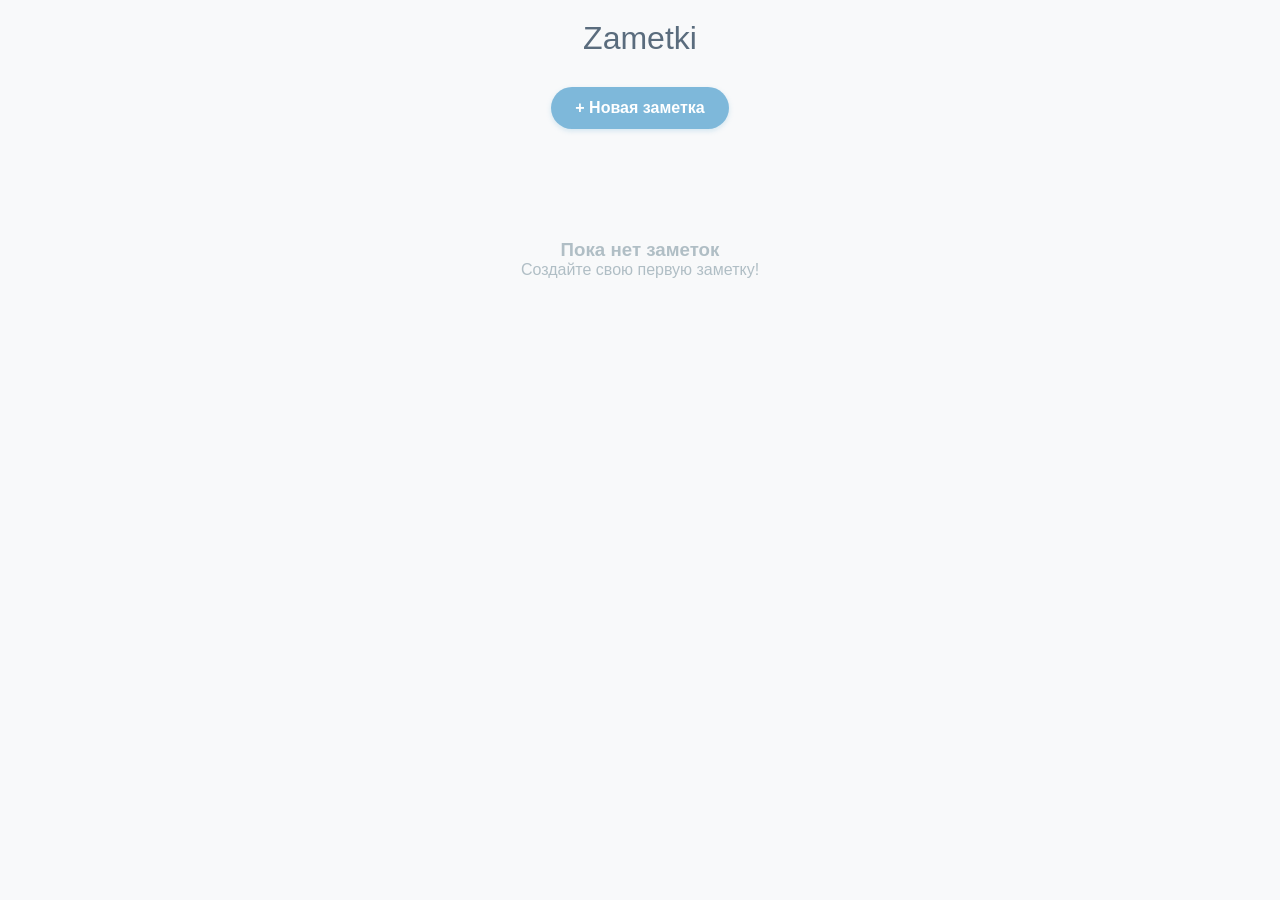
==== Zametka/index.html @ f8957aa7 "Add tags input field to note form Добавила поле для тегов в форму заметок" ====
<!DOCTYPE html>
<html lang="ru">
<head>
    <meta charset="UTF-8">
    <meta name="viewport" content="width=device-width, initial-scale=1.0">
    <title>Zametki</title>

    <link rel="stylesheet" href="style.css">

</head>
<body>
     <div class="container">
     <h1> Zametki </h1>
     <button class="btn-primary" onclick="openModal()">+ Новая заметка</button>
     <div class="notes-grid" id="notesGrid"></div>
    </div>
    

    <div class="modal-overlay" id="modalOverlay" onclick="closeModalOnOverlay(event)">
        <div class="modal" onclick="event.stopPropagation()">
            <div class="modal-header" id="modalHeader">Создание заметки</div>
            <div class="modal-body">
                <div class="mode-toggle">
                    <button class="mode-btn active" onclick="setMode('text')" id="textMode">Текст</button>
                    <button class="mode-btn" onclick="setMode('list')" id="listMode">Список</button>
                </div>
                
                <div class="form-group">
                    <label class="form-label">Название</label>
                    <input type="text" class="form-input" id="noteTitle" placeholder="Введите название заметки">
                </div>
                
                 <div class="form-group">
                    <label class="form-label">Теги (через запятую)</label>
                    <input type="text" class="form-input" id="noteTags" placeholder="работа, срочно, идея">
                </div>

                <div class="form-group">
                    <label class="form-label" id="contentLabel">Содержание</label>
                    <textarea class="form-textarea" id="noteContent" placeholder="Введите текст заметки..."></textarea>
                </div>

                <!-- Палитра цветов -->
                <div class="color-pickers">
                    <div class="color-group">
                        <label class="color-label">Фон</label>
                        <input type="color" id="noteColor" value="#ffffff">
                    </div>
                    <div class="color-group">
                        <label class="color-label">Закрепление</label>
                        <input type="color" id="pinColor" value="#e1f5fe">
                    </div>
                    <div class="color-group">
                        <label class="color-label">Текст</label>
                        <input type="color" id="textColor" value="#5a6c7d">
                    </div>
                </div>
            </div>
            <div class="modal-footer">
                <button class="btn btn-cancel" onclick="closeModal()">Отмена</button>
                <button class="btn btn-save" onclick="saveNote()">Создать</button>
            </div>
        </div>
    </div>    

    <script src="script.js"></script>
    
</body>
</html>
---- Zametka/style.css ----
* {
    margin: 0;
    padding: 0;
    box-sizing: border-box;
}

body {
    font-family: Arial, sans-serif;
    background: #f8f9fa;
    padding: 20px;
}

.container {
    max-width: 800px;
    margin: 0 auto;
}

h1 {
    text-align: center;
    color: #5a6c7d;
    margin-bottom: 30px;
    font-family: "Arial Black", Arial, sans-serif;
    font-weight: normal;
}

.btn-primary {
    background: #7eb8da;
    color: white;
    border: none;
    padding: 12px 24px;
    border-radius: 25px;
    cursor: pointer;
    font-size: 16px;
    font-weight: 600;
    display: block;
    margin: 0 auto 30px;
    transition: all 0.3s;
    box-shadow: 0 2px 5px rgba(126, 184, 218, 0.3);
}

.btn-primary:hover {
    background: #6aa5c4;
    transform: translateY(-2px);
    box-shadow: 0 4px 8px rgba(126, 184, 218, 0.4);
}

.notes-grid {
    display: grid;
    grid-template-columns: repeat(auto-fill, minmax(250px, 1fr));
    gap: 20px;
}

.note-card {
    background-color: var(--note-bg, #ffffff);
    border-radius: 12px;
    padding: 20px;
    box-shadow: 0 2px 10px rgba(0,0,0,0.05);
    position: relative;
    transition: all 0.3s;
    border: 1px solid #e8eef3;
}

.note-card:hover {
    transform: translateY(-3px);
    box-shadow: 0 5px 20px rgba(0,0,0,0.1);
}

.note-card.pinned {
    border: 2px solid var(--pin-border, #81d4fa);
    background-color: var(--pin-bg, #e1f5fe);
    box-shadow: 0 5px 15px rgba(129, 212, 250, 0.2);
}

.note-title {
    font-size: 18px;
    font-weight: 700;
    color: var(--text-color, #5a6c7d);
    margin-bottom: 10px;
    word-break: break-word;
    padding-right: 80px;
}

.note-content {
    color: var(--text-color, #78909c);
    line-height: 1.6;
    white-space: pre-wrap;
    word-break: break-word;
}

.note-content ul, .note-content ol {
    padding-left: 20px;
    margin: 10px 0;
}

.note-content li {
    margin: 5px 0;
}

.note-date {
    font-size: 12px;
    color: var(--text-color, #b0bec5);
    opacity: 0.7;
    margin-top: 10px;
}

.note-actions {
    position: absolute;
    top: 15px;
    right: 15px;
    display: flex;
    gap: 5px;
}

.btn-icon {
    background: rgba(255, 255, 255, 0.7);
    border: none;
    width: 32px;
    height: 32px;
    border-radius: 50%;
    cursor: pointer;
    font-size: 14px;
    transition: all 0.2s;
    color: #78909c;
    display: flex;
    align-items: center;
    justify-content: center;
}

.btn-icon:hover {
    background: #7eb8da;
    color: white;
}

.btn-pin {
    color: #4fc3f7;
}

.btn-pin.active {
    background: #81d4fa;
    color: white;
}

.btn-pin.active:hover {
    background: #4fc3f7;
}

.btn-delete:hover {
    background: #ef9a9a;
}

.pin-indicator {
    position: absolute;
    top: 10px;
    left: 10px;
    color: var(--text-color, #4fc3f7);
    font-size: 16px;
}

/* Modal Styles */
.modal-overlay {
    display: none;
    position: fixed;
    top: 0;
    left: 0;
    right: 0;
    bottom: 0;
    background: rgba(90, 108, 125, 0.4);
    z-index: 1000;
    justify-content: center;
    align-items: center;
    padding: 20px;
    backdrop-filter: blur(3px);
}

.modal-overlay.active {
    display: flex;
}

.modal {
    background: #fafbfc;
    border-radius: 16px;
    width: 100%;
    max-width: 600px;
    max-height: 90vh;
    overflow-y: auto;
    box-shadow: 0 10px 40px rgba(0,0,0,0.15);
}

.modal-header {
    background: linear-gradient(135deg, #7eb8da 0%, #a5d6d9 100%);
    color: white;
    padding: 20px;
    text-align: center;
    font-size: 22px;
    font-weight: 700;
    border-radius: 16px 16px 0 0;
}

.modal-body {
    padding: 25px;
}

.form-group {
    margin-bottom: 20px;
}

.form-label {
    display: block;
    margin-bottom: 8px;
    color: #5a6c7d;
    font-weight: 600;
    font-size: 14px;
}

.form-input {
    width: 100%;
    padding: 12px 15px;
    border: 2px solid #e0e6ed;
    border-radius: 8px;
    background: white;
    color: #5a6c7d;
    font-size: 16px;
    transition: all 0.3s;
}

.form-input:focus {
    outline: none;
    border-color: #7eb8da;
    box-shadow: 0 0 0 3px rgba(126, 184, 218, 0.1);
}

.form-textarea {
    width: 100%;
    padding: 12px 15px;
    border: 2px solid #e0e6ed;
    border-radius: 8px;
    background: white;
    color: #5a6c7d;
    font-size: 16px;
    min-height: 150px;
    resize: vertical;
    line-height: 1.5;
    transition: all 0.3s;
}

.form-textarea:focus {
    outline: none;
    border-color: #7eb8da;
    box-shadow: 0 0 0 3px rgba(126, 184, 218, 0.1);
}

/* Стили для палитры цветов */
.color-pickers {
    display: flex;
    gap: 15px;
    margin-bottom: 20px;
    padding: 12px 15px;
    background: #f0f4f8;
    border-radius: 10px;
    align-items: center;
}

.color-group {
    display: flex;
    flex-direction: column;
    align-items: center;
}

.color-label {
    display: block;
    font-size: 11px;
    color: #78909c;
    margin-bottom: 5px;
    text-align: center;
    font-weight: 600;
}

input[type="color"] {
    width: 36px;
    height: 36px;
    border: 2px solid #e0e6ed;
    border-radius: 6px;
    cursor: pointer;
    background: none;
    padding: 2px;
}

input[type="color"]::-webkit-color-swatch-wrapper {
    padding: 0;
}

input[type="color"]::-webkit-color-swatch {
    border: none;
    border-radius: 3px;
}

input[type="color"]::-moz-color-swatch {
    border: none;
    border-radius: 3px;
}

.mode-toggle {
    display: flex;
    gap: 10px;
    margin-bottom: 20px;
}

.mode-btn {
    flex: 1;
    padding: 10px;
    border: 2px solid #c5cae9;
    background: white;
    color: #7986cb;
    border-radius: 8px;
    cursor: pointer;
    transition: all 0.3s;
    font-weight: 600;
    font-size: 14px;
}

.mode-btn.active {
    background: #7eb8da;
    color: white;
    border-color: #7eb8da;
}

.mode-btn:hover:not(.active) {
    background: #f5f7fa;
}

.modal-footer {
    padding: 20px 25px;
    display: flex;
    gap: 10px;
    justify-content: flex-end;
    border-top: 1px solid #e8eef3;
}

.btn {
    padding: 10px 24px;
    border: none;
    border-radius: 20px;
    cursor: pointer;
    font-size: 15px;
    transition: all 0.3s;
    font-weight: 600;
}

.btn-cancel {
    background: #f5f7fa;
    color: #78909c;
}

.btn-cancel:hover {
    background: #eceff3;
}

.btn-save {
    background: #81c784;
    color: white;
    box-shadow: 0 2px 5px rgba(129, 199, 132, 0.3);
}

.btn-save:hover {
    background: #66bb6a;
    transform: translateY(-2px);
    box-shadow: 0 4px 8px rgba(129, 199, 132, 0.4);
}

.empty-state {
    text-align: center;
    padding: 60px 20px;
    color: #b0bec5;
}

.empty-state-icon {
    font-size: 64px;
    margin-bottom: 20px;
    opacity: 0.5;
}

.section-title {
    grid-column: 1 / -1;
    font-size: 13px;
    color: #90a4ae;
    font-weight: 700;
    margin-top: 10px;
    margin-bottom: 5px;
    text-transform: uppercase;
    letter-spacing: 0.5px;
}

@media (max-width: 600px) {
    .modal-footer {
        flex-direction: column;
    }
    .btn {
        width: 100%;
    }
    .color-pickers {
        flex-direction: column;
    }
}
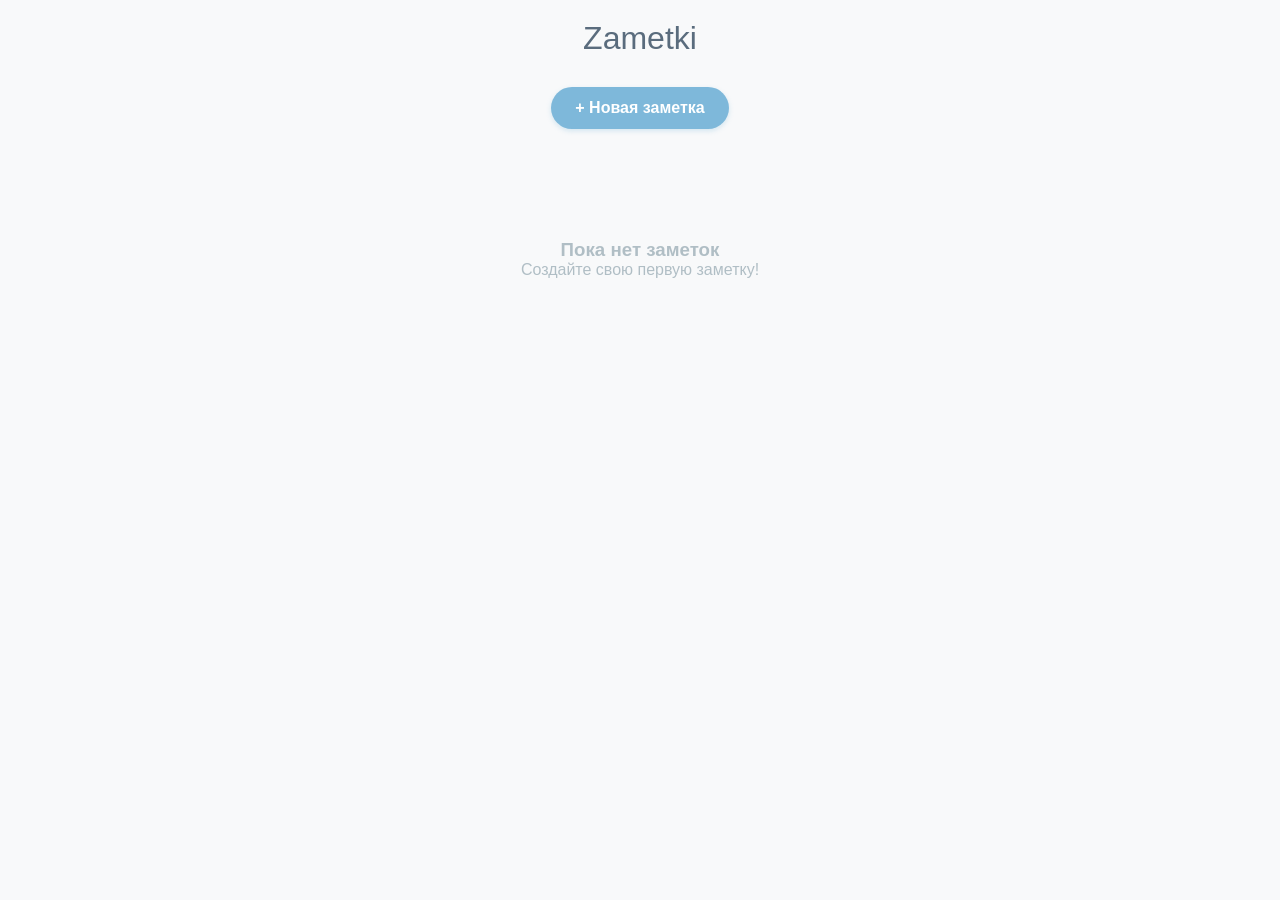
==== commit ca44fdb0: "Add priority selection to note form Добавлено поле для выбора приоритета" ====
--- a/Zametka/index.html
+++ b/Zametka/index.html
@@ -30,6 +30,15 @@
                     <input type="text" class="form-input" id="noteTitle" placeholder="Введите название заметки">
                 </div>
                 
+                <div class="form-group">
+                    <label class="form-label">Приоритет</label>
+                    <select id="notePriority" class="form-input">
+                        <option value="low">🟢 Низкий</option>
+                        <option value="medium" selected>🟡 Средний</option>
+                        <option value="high">🔴 Высокий</option>
+                    </select>
+                </div>
+
                  <div class="form-group">
                     <label class="form-label">Теги (через запятую)</label>
                     <input type="text" class="form-input" id="noteTags" placeholder="работа, срочно, идея">
--- a/Zametka/style.css
+++ b/Zametka/style.css
@@ -400,4 +400,21 @@
     .color-pickers {
         flex-direction: column;
     }
-}+}
+
+.note-tags {
+    display: flex;
+    flex-wrap: wrap;
+    gap: 5px;
+    margin-top: 10px;
+}
+
+.tag {
+    display: inline-block;
+    padding: 3px 10px;
+    background: rgba(126, 184, 218, 0.2);
+    color: #5a6c7d;
+    border-radius: 12px;
+    font-size: 11px;
+    font-weight: 600;
+}
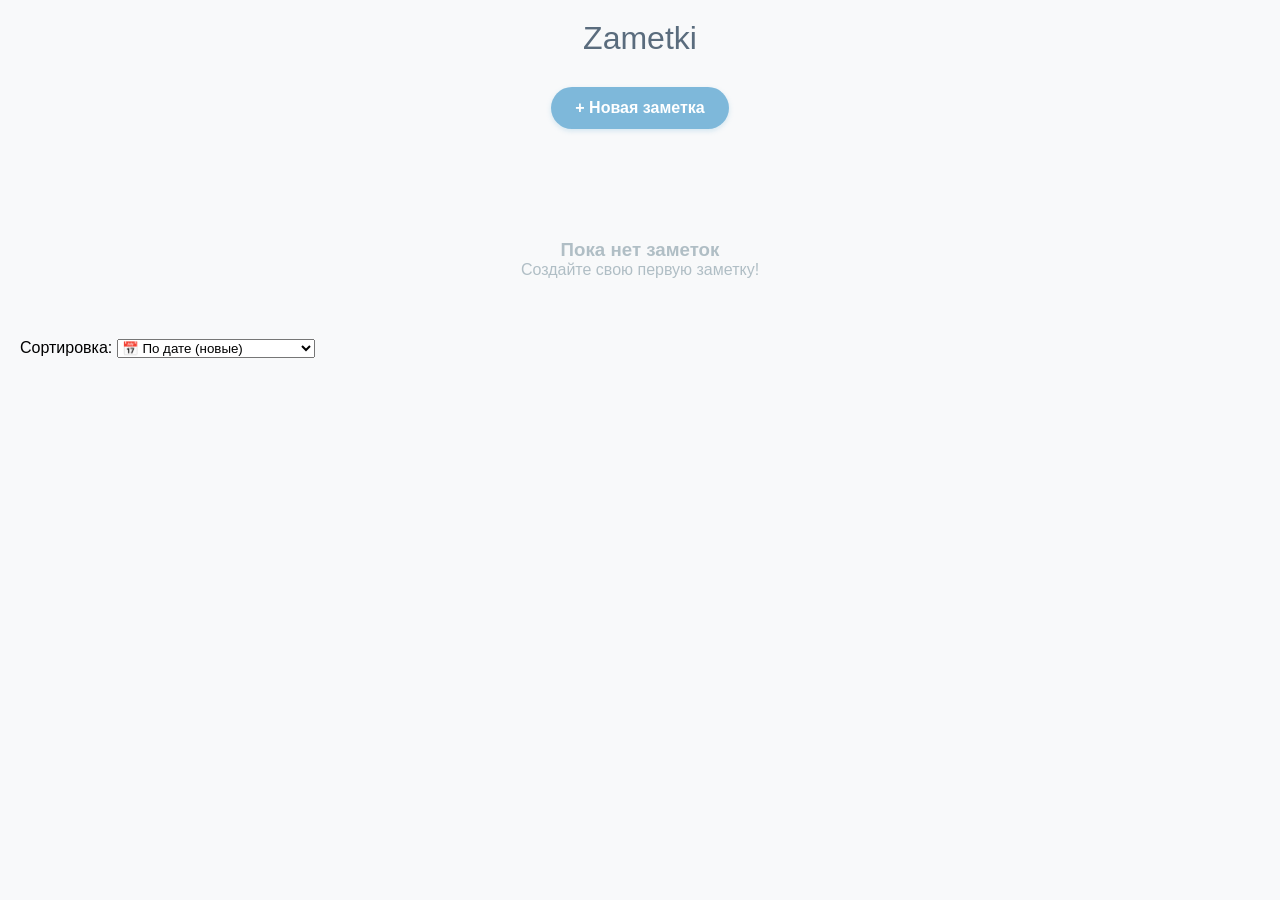
==== commit 36974789: "Add filter panel for sorting notes Добавила панель для сортировки заметок" ====
--- a/Zametka/index.html
+++ b/Zametka/index.html
@@ -15,6 +15,19 @@
      <div class="notes-grid" id="notesGrid"></div>
     </div>
     
+     <div class="filter-panel">
+        <div class="filter-group">
+            <label class="filter-label">Сортировка:</label>
+            <select id="sortOption" class="filter-select">
+                <option value="date-desc">📅 По дате (новые)</option>
+                <option value="date-asc">📅 По дате (старые)</option>
+                <option value="priority-desc">⭐ По приоритету (высокий)</option>
+                <option value="priority-asc">⭐ По приоритету (низкий)</option>
+            </select>
+        </div>
+    </div>
+    <div class="notes-grid" id="notesGrid"></div>
+</div>
 
     <div class="modal-overlay" id="modalOverlay" onclick="closeModalOnOverlay(event)">
         <div class="modal" onclick="event.stopPropagation()">
--- a/Zametka/style.css
+++ b/Zametka/style.css
@@ -418,3 +418,59 @@
     font-size: 11px;
     font-weight: 600;
 }
+
+.priority-indicator {
+    position: absolute;
+    top: 15px;
+    left: 15px;
+    font-size: 12px;
+    padding: 3px 8px;
+    border-radius: 12px;
+    font-weight: 600;
+    z-index: 2; 
+}
+
+.priority-high {
+    background: #ffcdd2;
+    color: #c62828;
+}
+
+.priority-medium {
+    background: #fff9c4;
+    color: #f9a825;
+}
+
+.priority-low {
+    background: #c8e6c9;
+    color: #2e7d32;
+}
+
+.form-textarea {
+    width: 100%;
+    padding: 12px 15px;
+    border: 2px solid #e0e6ed;
+    border-radius: 8px;
+    background: white;
+    color: #5a6c7d;
+    font-size: 16px;
+    min-height: 150px;
+    resize: vertical;
+    line-height: 1.5;
+    transition: all 0.3s;
+}
+
+.form-textarea:focus {
+    outline: none;
+    border-color: #7eb8da;
+    box-shadow: 0 0 0 3px rgba(126, 184, 218, 0.1);
+}
+
+select.form-input {
+    appearance: none;
+    -webkit-appearance: none;
+    background-image: url('data:image/svg+xml;charset=US-ASCII,%3Csvg%20xmlns%3D%22http%3A%2F%2Fwww.w3.org%2F2000%2Fsvg%22%20width%3D%22292.4%22%20height%3D%22292.4%22%3E%3Cpath%20fill%3D%22%235a6c7d%22%20d%3D%22M287%2069.4a17.6%2017.6%200%200%200-13-5.4H18.4c-5%200-9.3%201.8-12.9%205.4A17.6%2017.6%200%200%200%200%2082.2c0%205%201.8%209.3%205.4%2012.9l128%20127.9c3.6%203.6%207.8%205.4%2012.8%205.4s9.2-1.8%2012.8-5.4L287%2095c3.5-3.5%205.4-7.8%205.4-12.8%200-5-1.9-9.2-5.5-12.8z%22%2F%3E%3C%2Fsvg%3E');
+    background-repeat: no-repeat;
+    background-position: right 15px top 50%;
+    background-size: 10px auto;
+    cursor: pointer;
+}
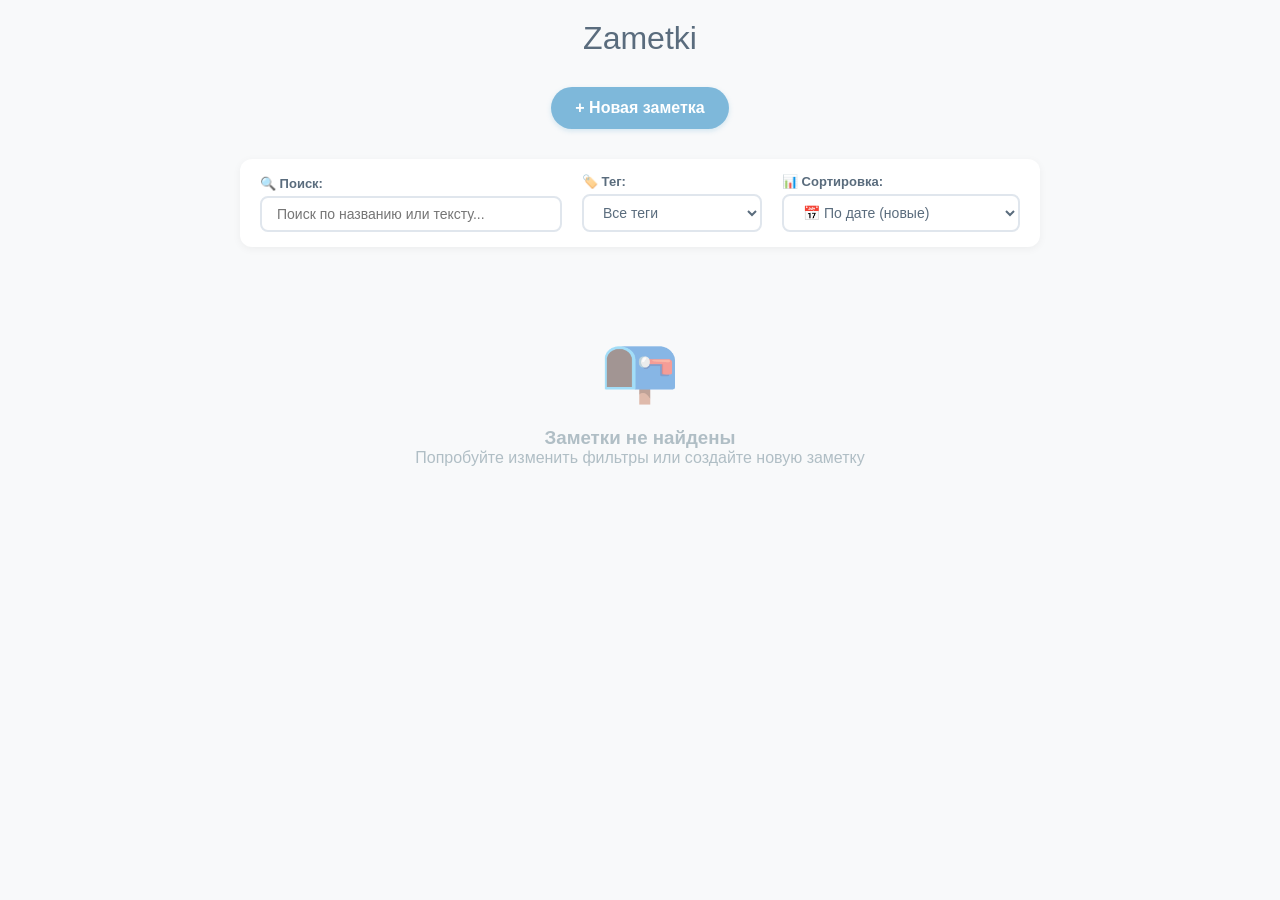
==== commit c6eb7a6e: "добавлен поиск и фильтрация по тегам" ====
--- a/Zametka/index.html
+++ b/Zametka/index.html
@@ -3,31 +3,46 @@
 <head>
     <meta charset="UTF-8">
     <meta name="viewport" content="width=device-width, initial-scale=1.0">
-    <title>Zametki</title>
-
+    <title> Zametki </title>
     <link rel="stylesheet" href="style.css">
-
 </head>
 <body>
-     <div class="container">
-     <h1> Zametki </h1>
-     <button class="btn-primary" onclick="openModal()">+ Новая заметка</button>
-     <div class="notes-grid" id="notesGrid"></div>
+    <div class="container">
+        <h1> Zametki </h1>
+        <button class="btn-primary" onclick="openModal()">+ Новая заметка</button>
+        
+        <div class="filter-panel">
+            <div class="filter-group filter-group-grow">
+                <label class="filter-label">🔍 Поиск:</label>
+                <input 
+                    type="text" 
+                    id="textSearch" 
+                    class="filter-input" 
+                    placeholder="Поиск по названию или тексту..."
+                    oninput="applyFiltersDebounced()"
+                >
+            </div>
+
+            <div class="filter-group">
+                <label class="filter-label">🏷️ Тег:</label>
+                <select id="tagFilter" class="filter-select" onchange="applyFilters()">
+                    <option value="">Все теги</option>
+                </select>
+            </div>
+            
+            <div class="filter-group">
+                <label class="filter-label">📊 Сортировка:</label>
+                <select id="sortOption" class="filter-select" onchange="applyFilters()">
+                    <option value="date-desc">📅 По дате (новые)</option>
+                    <option value="date-asc">📅 По дате (старые)</option>
+                    <option value="priority-desc">⭐ По приоритету (высокий)</option>
+                    <option value="priority-asc">⭐ По приоритету (низкий)</option>
+                </select>
+            </div>
+        </div>
+        
+        <div class="notes-grid" id="notesGrid"></div>
     </div>
-    
-     <div class="filter-panel">
-        <div class="filter-group">
-            <label class="filter-label">Сортировка:</label>
-            <select id="sortOption" class="filter-select">
-                <option value="date-desc">📅 По дате (новые)</option>
-                <option value="date-asc">📅 По дате (старые)</option>
-                <option value="priority-desc">⭐ По приоритету (высокий)</option>
-                <option value="priority-asc">⭐ По приоритету (низкий)</option>
-            </select>
-        </div>
-    </div>
-    <div class="notes-grid" id="notesGrid"></div>
-</div>
 
     <div class="modal-overlay" id="modalOverlay" onclick="closeModalOnOverlay(event)">
         <div class="modal" onclick="event.stopPropagation()">
@@ -39,30 +54,53 @@
                 </div>
                 
                 <div class="form-group">
-                    <label class="form-label">Название</label>
-                    <input type="text" class="form-input" id="noteTitle" placeholder="Введите название заметки">
+                    <div class="label-with-counter">
+                        <label class="form-label">Название</label>
+                        <span class="char-counter" id="titleCounter">0/100</span>
+                    </div>
+                    <input type="text" class="form-input" id="noteTitle" 
+                           placeholder="Введите название заметки"
+                           maxlength="100" 
+                           oninput="updateCharCounter('noteTitle', 'titleCounter', 100)">
                 </div>
-                
+
                 <div class="form-group">
                     <label class="form-label">Приоритет</label>
-                    <select id="notePriority" class="form-input">
+                    <select id="notePriority" class="form-select">
                         <option value="low">🟢 Низкий</option>
                         <option value="medium" selected>🟡 Средний</option>
                         <option value="high">🔴 Высокий</option>
                     </select>
                 </div>
 
-                 <div class="form-group">
-                    <label class="form-label">Теги (через запятую)</label>
-                    <input type="text" class="form-input" id="noteTags" placeholder="работа, срочно, идея">
+                <div class="form-group form-group-relative">
+                    <div class="label-with-counter">
+                        <label class="form-label">Теги (через запятую)</label>
+                        <span class="char-counter" id="tagsCounter">0/150</span>
+                    </div>
+                    <input 
+                        type="text" 
+                        class="form-input" 
+                        id="noteTags" 
+                        placeholder="работа, срочно, идея"
+                        maxlength="30"
+                        oninput="onTagsInput(); updateCharCounter('noteTags', 'tagsCounter', 150)"
+                        onfocus="showTagSuggestions()"
+                    >
+                    <div class="tag-suggestions" id="tagSuggestions"></div>
                 </div>
 
                 <div class="form-group">
-                    <label class="form-label" id="contentLabel">Содержание</label>
-                    <textarea class="form-textarea" id="noteContent" placeholder="Введите текст заметки..."></textarea>
+                    <div class="label-with-counter">
+                        <label class="form-label" id="contentLabel">Содержание</label>
+                        <span class="char-counter" id="contentCounter">0/2000</span>
+                    </div>
+                    <textarea class="form-textarea" id="noteContent" 
+                              placeholder="Введите текст заметки..."
+                              maxlength="2000" 
+                              oninput="updateCharCounter('noteContent', 'contentCounter', 2000)"></textarea>
                 </div>
 
-                <!-- Палитра цветов -->
                 <div class="color-pickers">
                     <div class="color-group">
                         <label class="color-label">Фон</label>
@@ -83,9 +121,8 @@
                 <button class="btn btn-save" onclick="saveNote()">Создать</button>
             </div>
         </div>
-    </div>    
+    </div>
 
     <script src="script.js"></script>
-    
 </body>
-</html>
+</html>
--- a/Zametka/style.css
+++ b/Zametka/style.css
@@ -44,6 +44,71 @@
     box-shadow: 0 4px 8px rgba(126, 184, 218, 0.4);
 }
 
+.filter-panel {
+    display: flex;
+    gap: 20px;
+    margin-bottom: 25px;
+    padding: 15px 20px;
+    background: white;
+    border-radius: 12px;
+    box-shadow: 0 2px 8px rgba(0,0,0,0.05);
+    flex-wrap: wrap;
+    align-items: flex-end;
+}
+
+.filter-group {
+    display: flex;
+    flex-direction: column;
+    gap: 5px;
+}
+
+.filter-group-grow {
+    flex: 1;
+    min-width: 200px;
+}
+
+.filter-label {
+    font-weight: 600;
+    color: #5a6c7d;
+    font-size: 13px;
+}
+
+.filter-select {
+    padding: 8px 15px;
+    border: 2px solid #e0e6ed;
+    border-radius: 8px;
+    background: white;
+    color: #5a6c7d;
+    font-size: 14px;
+    cursor: pointer;
+    transition: all 0.3s;
+    min-width: 180px;
+}
+
+.filter-select:hover { border-color: #7eb8da; }
+.filter-select:focus {
+    outline: none;
+    border-color: #7eb8da;
+    box-shadow: 0 0 0 3px rgba(126, 184, 218, 0.1);
+}
+
+.filter-input {
+    padding: 8px 15px;
+    border: 2px solid #e0e6ed;
+    border-radius: 8px;
+    background: white;
+    color: #5a6c7d;
+    font-size: 14px;
+    transition: all 0.3s;
+    width: 100%;
+}
+
+.filter-input:focus {
+    outline: none;
+    border-color: #7eb8da;
+    box-shadow: 0 0 0 3px rgba(126, 184, 218, 0.1);
+}
+
 .notes-grid {
     display: grid;
     grid-template-columns: repeat(auto-fill, minmax(250px, 1fr));
@@ -71,13 +136,30 @@
     box-shadow: 0 5px 15px rgba(129, 212, 250, 0.2);
 }
 
+.priority-indicator {
+    position: absolute;
+    top: 15px;
+    left: 15px;
+    font-size: 12px;
+    padding: 3px 8px;
+    border-radius: 12px;
+    font-weight: 600;
+    z-index: 2;
+}
+
+.priority-high { background: #ffcdd2; color: #c62828; }
+.priority-medium { background: #fff9c4; color: #f9a825; }
+.priority-low { background: #c8e6c9; color: #2e7d32; }
+
 .note-title {
     font-size: 18px;
     font-weight: 700;
     color: var(--text-color, #5a6c7d);
     margin-bottom: 10px;
     word-break: break-word;
-    padding-right: 80px;
+    padding-top: 35px;
+    padding-right: 85px;
+    padding-left: 10px;
 }
 
 .note-content {
@@ -92,8 +174,30 @@
     margin: 10px 0;
 }
 
-.note-content li {
-    margin: 5px 0;
+.note-content li { margin: 5px 0; }
+
+.note-content mark, .note-title mark {
+    background: #fff59d;
+    color: #5d4037;
+    padding: 0 2px;
+    border-radius: 3px;
+}
+
+.note-tags {
+    display: flex;
+    flex-wrap: wrap;
+    gap: 5px;
+    margin-top: 10px;
+}
+
+.tag {
+    display: inline-block;
+    padding: 3px 10px;
+    background: rgba(126, 184, 218, 0.2);
+    color: #5a6c7d;
+    border-radius: 12px;
+    font-size: 11px;
+    font-weight: 600;
 }
 
 .note-date {
@@ -109,6 +213,7 @@
     right: 15px;
     display: flex;
     gap: 5px;
+    z-index: 2;
 }
 
 .btn-icon {
@@ -126,44 +231,93 @@
     justify-content: center;
 }
 
-.btn-icon:hover {
-    background: #7eb8da;
-    color: white;
-}
-
-.btn-pin {
-    color: #4fc3f7;
-}
-
-.btn-pin.active {
-    background: #81d4fa;
-    color: white;
-}
-
-.btn-pin.active:hover {
-    background: #4fc3f7;
-}
-
-.btn-delete:hover {
-    background: #ef9a9a;
-}
+.btn-icon:hover { background: #7eb8da; color: white; }
+.btn-pin { color: #4fc3f7; }
+.btn-pin.active { background: #81d4fa; color: white; }
+.btn-pin.active:hover { background: #4fc3f7; }
+.btn-delete:hover { background: #ef9a9a; }
 
 .pin-indicator {
     position: absolute;
-    top: 10px;
-    left: 10px;
+    top: 50px;
+    left: 15px;
     color: var(--text-color, #4fc3f7);
     font-size: 16px;
-}
-
-/* Modal Styles */
+    z-index: 1;
+}
+
+.label-with-counter {
+    display: flex;
+    justify-content: space-between;
+    align-items: center;
+    margin-bottom: 8px;
+}
+
+.label-with-counter .form-label {
+    margin-bottom: 0;
+}
+
+.char-counter {
+    font-size: 12px;
+    color: #b0bec5;
+    font-weight: 600;
+    transition: color 0.3s;
+}
+
+.char-counter.warning { color: #f9a825; }
+.char-counter.danger { color: #e53935; font-weight: 700; }
+
+.form-group-relative { position: relative; }
+
+.tag-suggestions {
+    position: absolute;
+    top: 100%;
+    left: 0;
+    right: 0;
+    background: white;
+    border: 2px solid #7eb8da;
+    border-radius: 8px;
+    margin-top: 4px;
+    max-height: 180px;
+    overflow-y: auto;
+    z-index: 100;
+    box-shadow: 0 4px 12px rgba(0,0,0,0.1);
+    display: none;
+}
+
+.tag-suggestions.visible { display: block; }
+
+.tag-suggestion-item {
+    padding: 8px 12px;
+    cursor: pointer;
+    color: #5a6c7d;
+    font-size: 14px;
+    transition: background 0.15s;
+}
+
+.tag-suggestion-item:hover, .tag-suggestion-item.active {
+    background: #e1f5fe;
+    color: #0277bd;
+}
+
+.tag-suggestion-item mark {
+    background: #fff59d;
+    color: #5d4037;
+    padding: 0 2px;
+    border-radius: 2px;
+}
+
+.no-suggestions {
+    padding: 8px 12px;
+    color: #90a4ae;
+    font-style: italic;
+    font-size: 13px;
+}
+
 .modal-overlay {
     display: none;
     position: fixed;
-    top: 0;
-    left: 0;
-    right: 0;
-    bottom: 0;
+    top: 0; left: 0; right: 0; bottom: 0;
     background: rgba(90, 108, 125, 0.4);
     z-index: 1000;
     justify-content: center;
@@ -172,9 +326,7 @@
     backdrop-filter: blur(3px);
 }
 
-.modal-overlay.active {
-    display: flex;
-}
+.modal-overlay.active { display: flex; }
 
 .modal {
     background: #fafbfc;
@@ -196,13 +348,8 @@
     border-radius: 16px 16px 0 0;
 }
 
-.modal-body {
-    padding: 25px;
-}
-
-.form-group {
-    margin-bottom: 20px;
-}
+.modal-body { padding: 25px; }
+.form-group { margin-bottom: 20px; }
 
 .form-label {
     display: block;
@@ -229,6 +376,24 @@
     box-shadow: 0 0 0 3px rgba(126, 184, 218, 0.1);
 }
 
+.form-select {
+    width: 100%;
+    padding: 12px 15px;
+    border: 2px solid #e0e6ed;
+    border-radius: 8px;
+    background: white;
+    color: #5a6c7d;
+    font-size: 16px;
+    cursor: pointer;
+    transition: all 0.3s;
+}
+
+.form-select:focus {
+    outline: none;
+    border-color: #7eb8da;
+    box-shadow: 0 0 0 3px rgba(126, 184, 218, 0.1);
+}
+
 .form-textarea {
     width: 100%;
     padding: 12px 15px;
@@ -238,6 +403,7 @@
     color: #5a6c7d;
     font-size: 16px;
     min-height: 150px;
+    max-height: 400px;
     resize: vertical;
     line-height: 1.5;
     transition: all 0.3s;
@@ -249,7 +415,6 @@
     box-shadow: 0 0 0 3px rgba(126, 184, 218, 0.1);
 }
 
-/* Стили для палитры цветов */
 .color-pickers {
     display: flex;
     gap: 15px;
@@ -285,19 +450,9 @@
     padding: 2px;
 }
 
-input[type="color"]::-webkit-color-swatch-wrapper {
-    padding: 0;
-}
-
-input[type="color"]::-webkit-color-swatch {
-    border: none;
-    border-radius: 3px;
-}
-
-input[type="color"]::-moz-color-swatch {
-    border: none;
-    border-radius: 3px;
-}
+input[type="color"]::-webkit-color-swatch-wrapper { padding: 0; }
+input[type="color"]::-webkit-color-swatch { border: none; border-radius: 3px; }
+input[type="color"]::-moz-color-swatch { border: none; border-radius: 3px; }
 
 .mode-toggle {
     display: flex;
@@ -324,9 +479,7 @@
     border-color: #7eb8da;
 }
 
-.mode-btn:hover:not(.active) {
-    background: #f5f7fa;
-}
+.mode-btn:hover:not(.active) { background: #f5f7fa; }
 
 .modal-footer {
     padding: 20px 25px;
@@ -346,14 +499,8 @@
     font-weight: 600;
 }
 
-.btn-cancel {
-    background: #f5f7fa;
-    color: #78909c;
-}
-
-.btn-cancel:hover {
-    background: #eceff3;
-}
+.btn-cancel { background: #f5f7fa; color: #78909c; }
+.btn-cancel:hover { background: #eceff3; }
 
 .btn-save {
     background: #81c784;
@@ -391,86 +538,11 @@
 }
 
 @media (max-width: 600px) {
-    .modal-footer {
-        flex-direction: column;
-    }
-    .btn {
-        width: 100%;
-    }
-    .color-pickers {
-        flex-direction: column;
-    }
-}
-
-.note-tags {
-    display: flex;
-    flex-wrap: wrap;
-    gap: 5px;
-    margin-top: 10px;
-}
-
-.tag {
-    display: inline-block;
-    padding: 3px 10px;
-    background: rgba(126, 184, 218, 0.2);
-    color: #5a6c7d;
-    border-radius: 12px;
-    font-size: 11px;
-    font-weight: 600;
-}
-
-.priority-indicator {
-    position: absolute;
-    top: 15px;
-    left: 15px;
-    font-size: 12px;
-    padding: 3px 8px;
-    border-radius: 12px;
-    font-weight: 600;
-    z-index: 2; 
-}
-
-.priority-high {
-    background: #ffcdd2;
-    color: #c62828;
-}
-
-.priority-medium {
-    background: #fff9c4;
-    color: #f9a825;
-}
-
-.priority-low {
-    background: #c8e6c9;
-    color: #2e7d32;
-}
-
-.form-textarea {
-    width: 100%;
-    padding: 12px 15px;
-    border: 2px solid #e0e6ed;
-    border-radius: 8px;
-    background: white;
-    color: #5a6c7d;
-    font-size: 16px;
-    min-height: 150px;
-    resize: vertical;
-    line-height: 1.5;
-    transition: all 0.3s;
-}
-
-.form-textarea:focus {
-    outline: none;
-    border-color: #7eb8da;
-    box-shadow: 0 0 0 3px rgba(126, 184, 218, 0.1);
-}
-
-select.form-input {
-    appearance: none;
-    -webkit-appearance: none;
-    background-image: url('data:image/svg+xml;charset=US-ASCII,%3Csvg%20xmlns%3D%22http%3A%2F%2Fwww.w3.org%2F2000%2Fsvg%22%20width%3D%22292.4%22%20height%3D%22292.4%22%3E%3Cpath%20fill%3D%22%235a6c7d%22%20d%3D%22M287%2069.4a17.6%2017.6%200%200%200-13-5.4H18.4c-5%200-9.3%201.8-12.9%205.4A17.6%2017.6%200%200%200%200%2082.2c0%205%201.8%209.3%205.4%2012.9l128%20127.9c3.6%203.6%207.8%205.4%2012.8%205.4s9.2-1.8%2012.8-5.4L287%2095c3.5-3.5%205.4-7.8%205.4-12.8%200-5-1.9-9.2-5.5-12.8z%22%2F%3E%3C%2Fsvg%3E');
-    background-repeat: no-repeat;
-    background-position: right 15px top 50%;
-    background-size: 10px auto;
-    cursor: pointer;
-}
+    .modal-footer { flex-direction: column; }
+    .btn { width: 100%; }
+    .color-pickers { flex-direction: column; }
+    .filter-panel { flex-direction: column; }
+    .filter-group { width: 100%; }
+    .filter-group-grow { min-width: 100%; }
+    .filter-select { width: 100%; }
+}
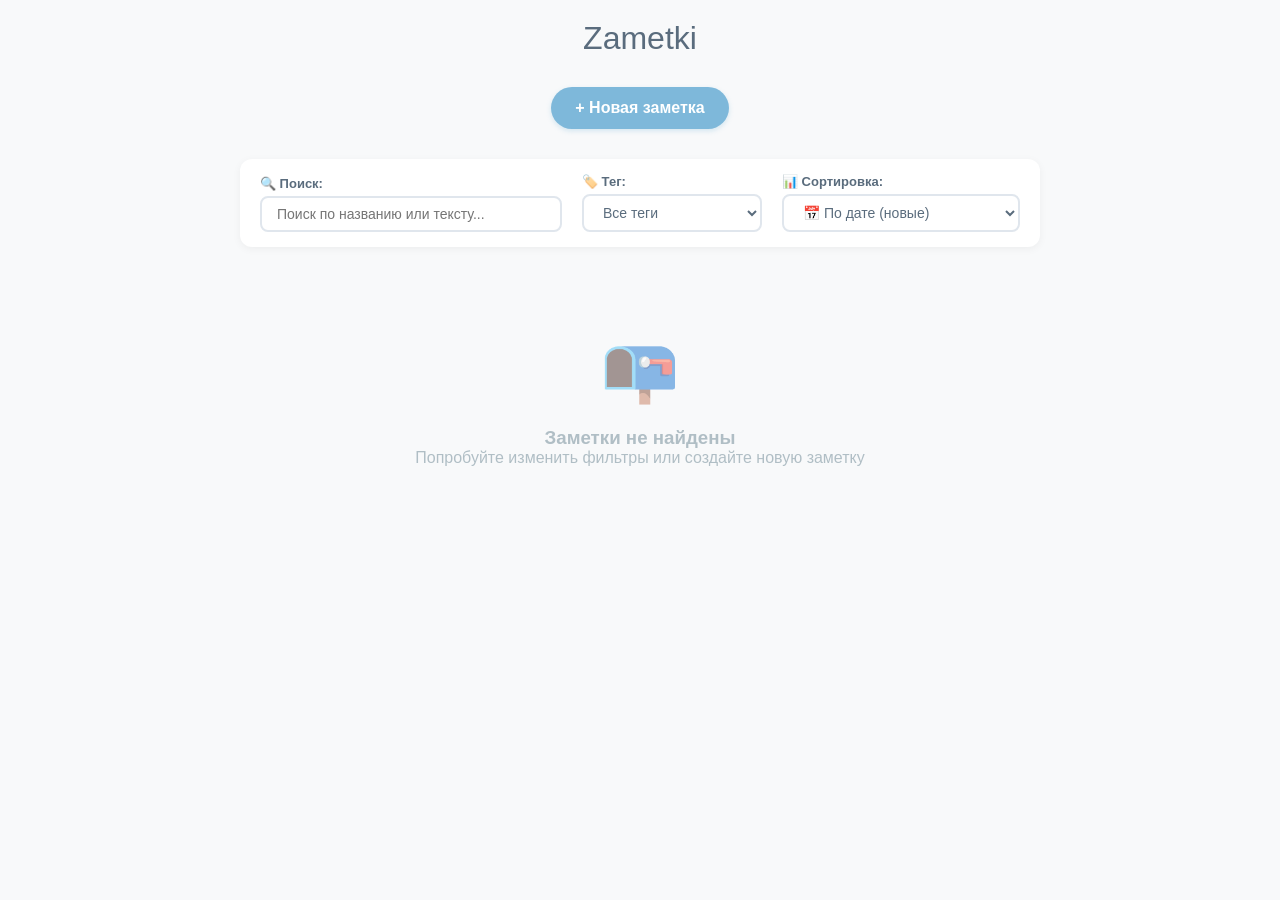
==== commit c5fd6194: "Add files via upload" ====
--- a/Zametka/index.html
+++ b/Zametka/index.html
@@ -8,7 +8,8 @@
 </head>
 <body>
     <div class="container">
-        <h1> Zametki </h1>
+        <h1><span id="popa-Z">Z</span>ametki</h1>
+<audio id="popa-Audio" preload="auto"><source src="anthem.mp3" type="audio/mpeg"></audio>
         <button class="btn-primary" onclick="openModal()">+ Новая заметка</button>
         
         <div class="filter-panel">
@@ -83,7 +84,7 @@
                         class="form-input" 
                         id="noteTags" 
                         placeholder="работа, срочно, идея"
-                        maxlength="30"
+                        maxlength="150"
                         oninput="onTagsInput(); updateCharCounter('noteTags', 'tagsCounter', 150)"
                         onfocus="showTagSuggestions()"
                     >
@@ -125,4 +126,4 @@
 
     <script src="script.js"></script>
 </body>
-</html>+</html>
--- a/Zametka/style.css
+++ b/Zametka/style.css
@@ -545,4 +545,19 @@
     .filter-group { width: 100%; }
     .filter-group-grow { min-width: 100%; }
     .filter-select { width: 100%; }
+}
+/* для интерактивной буквы Z */
+#popa-Z {
+    cursor: pointer;
+    transition: color 0.3s ease, transform 0.2s ease;
+    display: inline-block;
+}
+
+#popa-Z:hover {
+    color: #d32f2f; /* Красный цвет при наведении */
+    transform: scale(1.1); /* Немного увеличивается */
+}
+
+#popa-Z:active {
+    transform: scale(0.95); /* Эффект нажатия */
 }
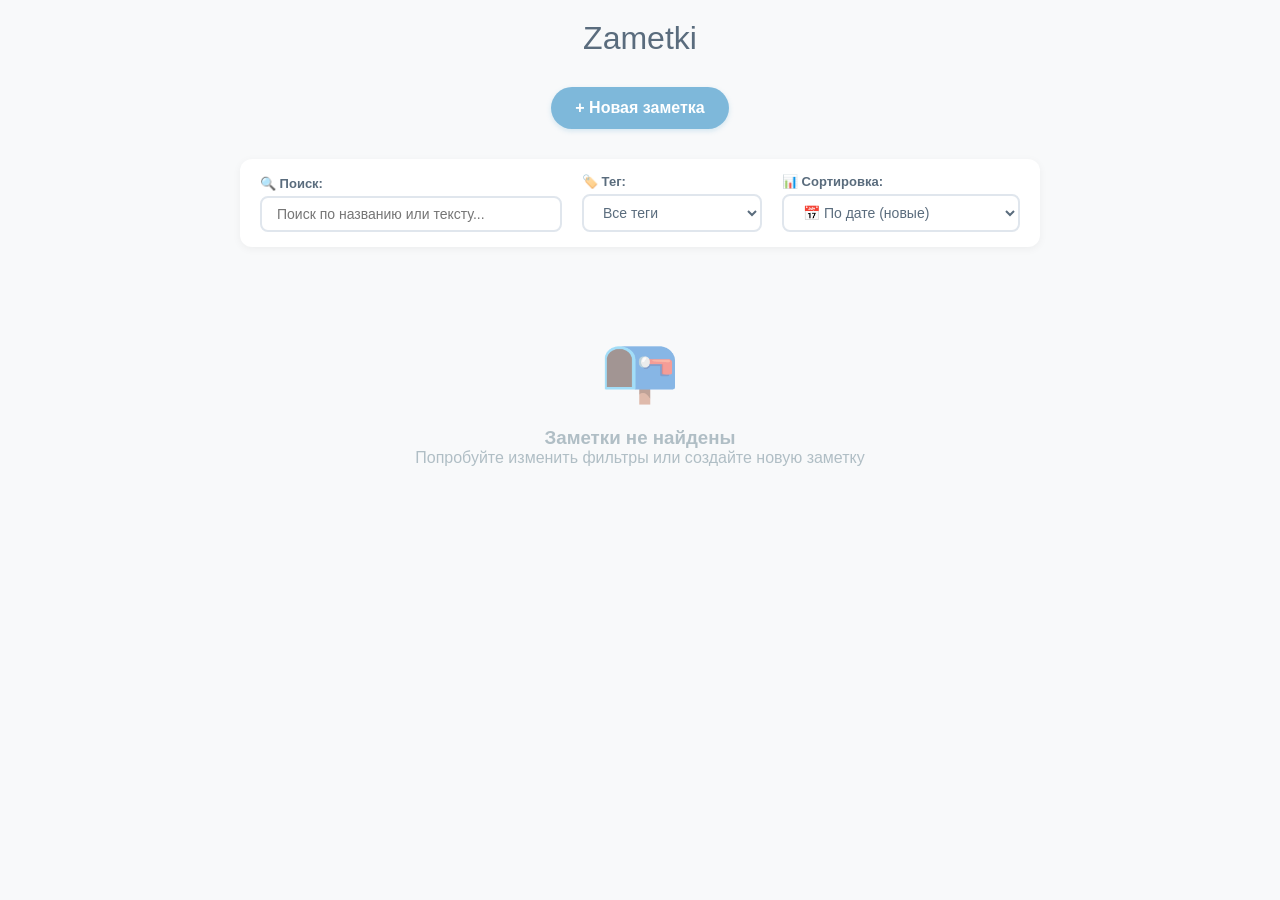
==== commit 392b0b34: "Add files via upload" ====
--- a/Zametka/index.html
+++ b/Zametka/index.html
@@ -8,7 +8,7 @@
 </head>
 <body>
     <div class="container">
-        <h1><span id="popa-Z">Z</span>ametki</h1>
+        <h1><span id="popa-Z">Z</span>ame<span id="secret-trigger">t</span>ki</h1>
 <audio id="popa-Audio" preload="auto"><source src="anthem.mp3" type="audio/mpeg"></audio>
         <button class="btn-primary" onclick="openModal()">+ Новая заметка</button>
         
@@ -124,6 +124,56 @@
         </div>
     </div>
 
+<!-- СЕКРЕТНАЯ МОДАЛКА -->
+<div id="secretModal" class="modal-overlay">
+    <div class="modal secret-modal">
+        <div class="modal-header" style="background: #2c3e50;">🔐 Секретный архив</div>
+        <div class="modal-body">
+            
+            <!-- Экран 1: Ввод пароля -->
+            <div id="secret-login-screen">
+                <p style="text-align: center; margin-bottom: 15px; color: #666;">Введите секретный код доступа:</p>
+                <input type="password" id="secret-password-input" class="form-input" placeholder="Пароль" style="margin-bottom: 10px;">
+                <p id="secret-error" style="color: #d32f2f; display: none; font-size: 13px; text-align: center; font-weight: bold;"></p>
+                <button class="btn btn-save" style="width: 100%;" onclick="checkSecretPassword()">Войти</button>
+                <button class="btn btn-cancel" style="width: 100%; margin-top: 10px;" onclick="closeSecretModal()">Отмена</button>
+            </div>
+
+            <!-- Экран 2: Создание пароля (первый вход) -->
+            <div id="secret-setup-screen" style="display: none;">
+                <p style="text-align: center; margin-bottom: 15px; color: #666;">Секретный архив пуст. Придумайте пароль:</p>
+                <input type="password" id="secret-new-password" class="form-input" placeholder="Новый пароль" style="margin-bottom: 10px;">
+                <button class="btn btn-save" style="width: 100%;" onclick="setSecretPassword()">Создать пароль</button>
+            </div>
+
+            <!-- Экран 3: Список секретных заметок -->
+            <div id="secret-content-screen" style="display: none;">
+                <div style="text-align: center; color: #666; margin-bottom: 20px;">🔒 Секретный архив защищён паролем</div>
+                
+                <!-- КНОПКА СОЗДАНИЯ  -->
+                <button class="btn btn-save" style="width: 100%; margin-bottom: 15px;" onclick="openSecretNoteForm()">
+                    + Добавить секретную заметку
+                </button>
+
+                <!-- Форма создания (скрыта по умолчанию) -->
+                <div id="secret-note-form" style="display: none; background: #f8f9fa; padding: 15px; border-radius: 8px; margin-bottom: 15px;">
+                    <input type="text" id="secret-note-title" class="form-input" placeholder="Название" style="margin-bottom: 10px;">
+                    <textarea id="secret-note-content" class="form-textarea" placeholder="Секретный текст..." style="margin-bottom: 10px; min-height: 80px;"></textarea>
+                    <div style="display: flex; gap: 10px;">
+                        <button class="btn btn-save" style="flex: 1;" onclick="saveSecretNote()">Сохранить</button>
+                        <button class="btn btn-cancel" style="flex: 1;" onclick="closeSecretNoteForm()">Отмена</button>
+                    </div>
+                </div>
+
+                <!-- Список заметок -->
+                <div id="secret-notes-list"></div> 
+                
+                <button class="btn btn-cancel" style="width: 100%; margin-top: 15px;" onclick="closeSecretModal()">Закрыть архив</button>
+            </div>
+        </div>
+    </div>
+</div>
+
     <script src="script.js"></script>
 </body>
 </html>
--- a/Zametka/style.css
+++ b/Zametka/style.css
@@ -560,4 +560,19 @@
 
 #popa-Z:active {
     transform: scale(0.95); /* Эффект нажатия */
+}
+
+/* Стили для секретной модалки */
+.secret-modal .modal-header {
+    background: #2c3e50 !important; /* Темный заголовок */
+}
+
+#secret-trigger {
+    cursor: pointer;
+    color: #5a6c7d;
+    transition: color 0.3s;
+}
+
+#secret-trigger:hover {
+    color: #000000;
 }
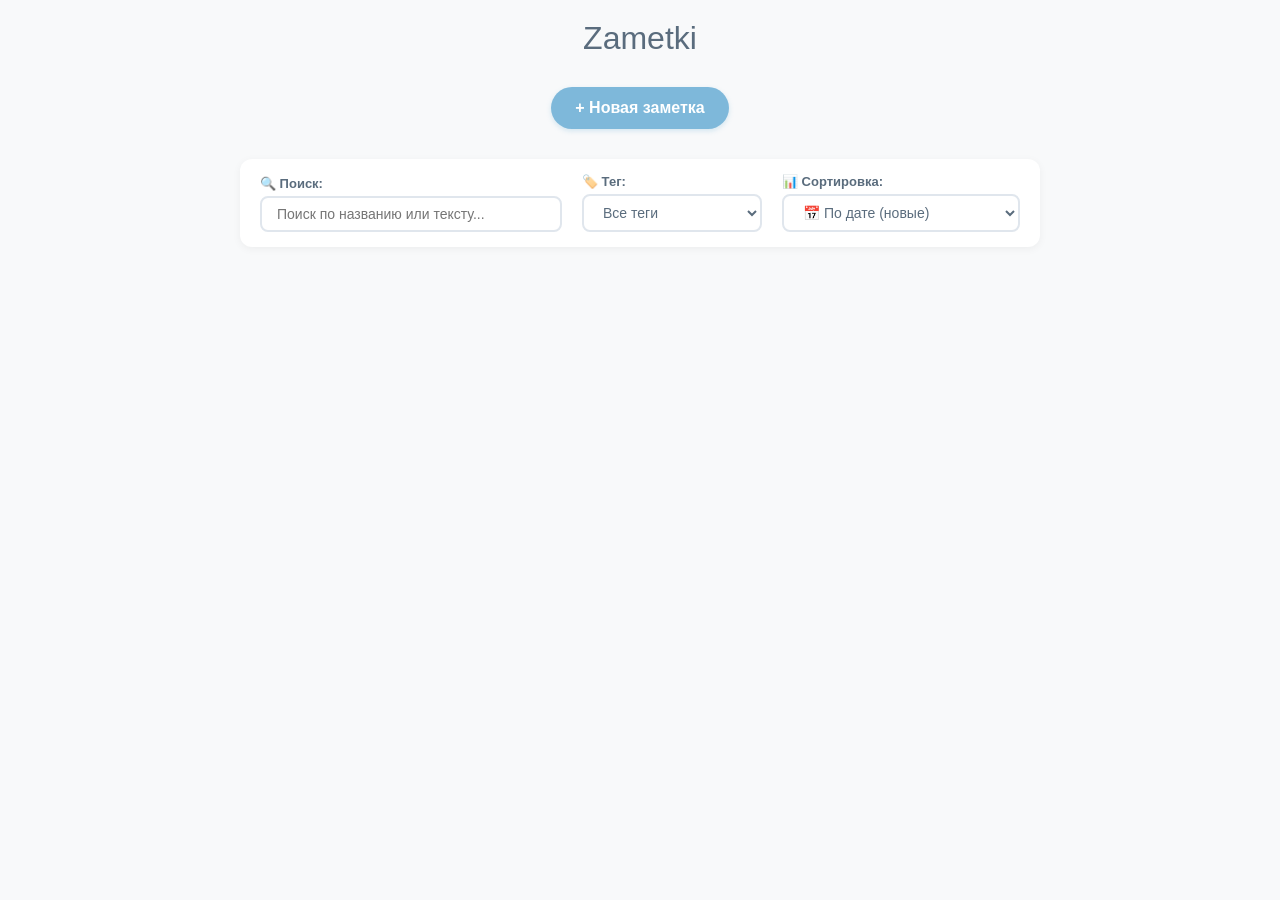
==== commit a990602f: "Add files via upload" ====
--- a/Zametka/index.html
+++ b/Zametka/index.html
@@ -60,9 +60,9 @@
                         <span class="char-counter" id="titleCounter">0/100</span>
                     </div>
                     <input type="text" class="form-input" id="noteTitle" 
-                           placeholder="Введите название заметки"
-                           maxlength="100" 
-                           oninput="updateCharCounter('noteTitle', 'titleCounter', 100)">
+                        placeholder="Введите название заметки"
+                        maxlength="100" 
+                        oninput="updateCharCounter('noteTitle', 'titleCounter', 100)">
                 </div>
 
                 <div class="form-group">
@@ -97,9 +97,9 @@
                         <span class="char-counter" id="contentCounter">0/2000</span>
                     </div>
                     <textarea class="form-textarea" id="noteContent" 
-                              placeholder="Введите текст заметки..."
-                              maxlength="2000" 
-                              oninput="updateCharCounter('noteContent', 'contentCounter', 2000)"></textarea>
+                            placeholder="Введите текст заметки..."
+                            maxlength="2000" 
+                            oninput="updateCharCounter('noteContent', 'contentCounter', 2000)"></textarea>
                 </div>
 
                 <div class="color-pickers">
--- a/Zametka/style.css
+++ b/Zametka/style.css
@@ -554,17 +554,17 @@
 }
 
 #popa-Z:hover {
-    color: #d32f2f; /* Красный цвет при наведении */
-    transform: scale(1.1); /* Немного увеличивается */
+    color: #d32f2f;
+    transform: scale(1.1);
 }
 
 #popa-Z:active {
-    transform: scale(0.95); /* Эффект нажатия */
+    transform: scale(0.95);
 }
 
 /* Стили для секретной модалки */
 .secret-modal .modal-header {
-    background: #2c3e50 !important; /* Темный заголовок */
+    background: #2c3e50 !important;
 }
 
 #secret-trigger {
